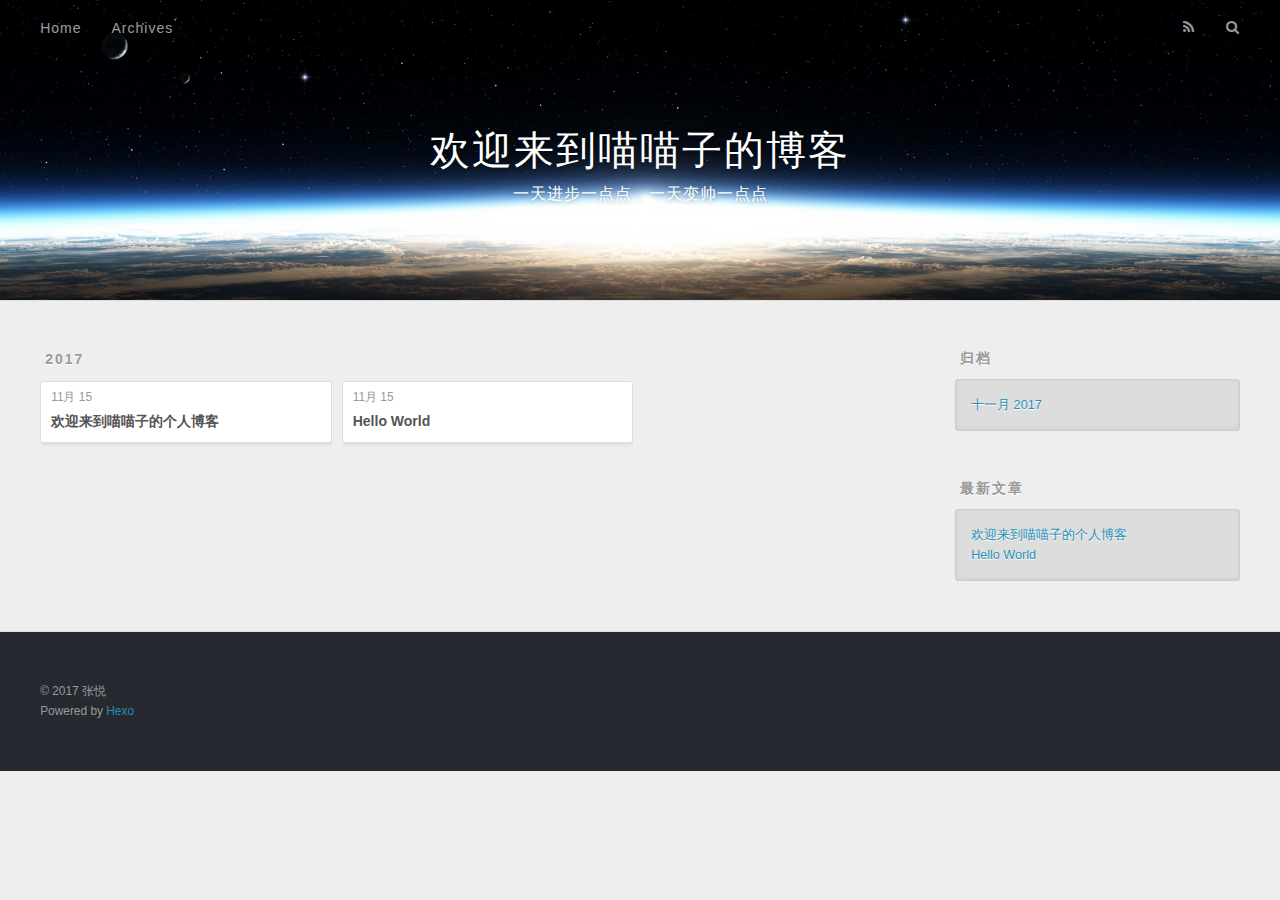
==== archives/2017/index.html @ 644e140f "Site updated: 2017-11-15 18:52:47" ====
<!DOCTYPE html>
<html>
<head>
  <meta charset="utf-8">
  
  <title>归档: 2017 | 欢迎来到喵喵子的博客</title>
  <meta name="viewport" content="width=device-width, initial-scale=1, maximum-scale=1">
  <meta name="description" content="记录生活点滴">
<meta property="og:type" content="website">
<meta property="og:title" content="欢迎来到喵喵子的博客">
<meta property="og:url" content="http://yejiuzy.github.io/archives/2017/index.html">
<meta property="og:site_name" content="欢迎来到喵喵子的博客">
<meta property="og:description" content="记录生活点滴">
<meta property="og:locale" content="zh-CN">
<meta name="twitter:card" content="summary">
<meta name="twitter:title" content="欢迎来到喵喵子的博客">
<meta name="twitter:description" content="记录生活点滴">
  
    <link rel="alternate" href="/atom.xml" title="欢迎来到喵喵子的博客" type="application/atom+xml">
  
  
    <link rel="icon" href="/favicon.png">
  
  
    <link href="//fonts.googleapis.com/css?family=Source+Code+Pro" rel="stylesheet" type="text/css">
  
  <link rel="stylesheet" href="/css/style.css">
  

</head>

<body>
  <div id="container">
    <div id="wrap">
      <header id="header">
  <div id="banner"></div>
  <div id="header-outer" class="outer">
    <div id="header-title" class="inner">
      <h1 id="logo-wrap">
        <a href="/" id="logo">欢迎来到喵喵子的博客</a>
      </h1>
      
        <h2 id="subtitle-wrap">
          <a href="/" id="subtitle">一天进步一点点，一天变帅一点点</a>
        </h2>
      
    </div>
    <div id="header-inner" class="inner">
      <nav id="main-nav">
        <a id="main-nav-toggle" class="nav-icon"></a>
        
          <a class="main-nav-link" href="/">Home</a>
        
          <a class="main-nav-link" href="/archives">Archives</a>
        
      </nav>
      <nav id="sub-nav">
        
          <a id="nav-rss-link" class="nav-icon" href="/atom.xml" title="RSS Feed"></a>
        
        <a id="nav-search-btn" class="nav-icon" title="搜索"></a>
      </nav>
      <div id="search-form-wrap">
        <form action="//google.com/search" method="get" accept-charset="UTF-8" class="search-form"><input type="search" name="q" class="search-form-input" placeholder="Search"><button type="submit" class="search-form-submit">&#xF002;</button><input type="hidden" name="sitesearch" value="http://yejiuzy.github.io"></form>
      </div>
    </div>
  </div>
</header>
      <div class="outer">
        <section id="main">
  
  
    
    
      
      
      <section class="archives-wrap">
        <div class="archive-year-wrap">
          <a href="/archives/2017" class="archive-year">2017</a>
        </div>
        <div class="archives">
    
    <article class="archive-article archive-type-post">
  <div class="archive-article-inner">
    <header class="archive-article-header">
      <a href="/2017/11/15/first/" class="archive-article-date">
  <time datetime="2017-11-15T09:51:10.000Z" itemprop="datePublished">11月 15</time>
</a>
      
  
    <h1 itemprop="name">
      <a class="archive-article-title" href="/2017/11/15/first/">欢迎来到喵喵子的个人博客</a>
    </h1>
  

    </header>
  </div>
</article>
  
    
    
    <article class="archive-article archive-type-post">
  <div class="archive-article-inner">
    <header class="archive-article-header">
      <a href="/2017/11/15/hello-world/" class="archive-article-date">
  <time datetime="2017-11-15T08:09:25.411Z" itemprop="datePublished">11月 15</time>
</a>
      
  
    <h1 itemprop="name">
      <a class="archive-article-title" href="/2017/11/15/hello-world/">Hello World</a>
    </h1>
  

    </header>
  </div>
</article>
  
  
    </div></section>
  

</section>
        
          <aside id="sidebar">
  
    

  
    

  
    
  
    
  <div class="widget-wrap">
    <h3 class="widget-title">归档</h3>
    <div class="widget">
      <ul class="archive-list"><li class="archive-list-item"><a class="archive-list-link" href="/archives/2017/11/">十一月 2017</a></li></ul>
    </div>
  </div>


  
    
  <div class="widget-wrap">
    <h3 class="widget-title">最新文章</h3>
    <div class="widget">
      <ul>
        
          <li>
            <a href="/2017/11/15/first/">欢迎来到喵喵子的个人博客</a>
          </li>
        
          <li>
            <a href="/2017/11/15/hello-world/">Hello World</a>
          </li>
        
      </ul>
    </div>
  </div>

  
</aside>
        
      </div>
      <footer id="footer">
  
  <div class="outer">
    <div id="footer-info" class="inner">
      &copy; 2017 张悦<br>
      Powered by <a href="http://hexo.io/" target="_blank">Hexo</a>
    </div>
  </div>
</footer>
    </div>
    <nav id="mobile-nav">
  
    <a href="/" class="mobile-nav-link">Home</a>
  
    <a href="/archives" class="mobile-nav-link">Archives</a>
  
</nav>
    

<script src="//ajax.googleapis.com/ajax/libs/jquery/2.0.3/jquery.min.js"></script>


  <link rel="stylesheet" href="/fancybox/jquery.fancybox.css">
  <script src="/fancybox/jquery.fancybox.pack.js"></script>


<script src="/js/script.js"></script>

  </div>
</body>
</html>
---- css/style.css ----
body {
  width: 100%;
}
body:before,
body:after {
  content: "";
  display: table;
}
body:after {
  clear: both;
}
html,
body,
div,
span,
applet,
object,
iframe,
h1,
h2,
h3,
h4,
h5,
h6,
p,
blockquote,
pre,
a,
abbr,
acronym,
address,
big,
cite,
code,
del,
dfn,
em,
img,
ins,
kbd,
q,
s,
samp,
small,
strike,
strong,
sub,
sup,
tt,
var,
dl,
dt,
dd,
ol,
ul,
li,
fieldset,
form,
label,
legend,
table,
caption,
tbody,
tfoot,
thead,
tr,
th,
td {
  margin: 0;
  padding: 0;
  border: 0;
  outline: 0;
  font-weight: inherit;
  font-style: inherit;
  font-family: inherit;
  font-size: 100%;
  vertical-align: baseline;
}
body {
  line-height: 1;
  color: #000;
  background: #fff;
}
ol,
ul {
  list-style: none;
}
table {
  border-collapse: separate;
  border-spacing: 0;
  vertical-align: middle;
}
caption,
th,
td {
  text-align: left;
  font-weight: normal;
  vertical-align: middle;
}
a img {
  border: none;
}
input,
button {
  margin: 0;
  padding: 0;
}
input::-moz-focus-inner,
button::-moz-focus-inner {
  border: 0;
  padding: 0;
}
@font-face {
  font-family: FontAwesome;
  font-style: normal;
  font-weight: normal;
  src: url("fonts/fontawesome-webfont.eot?v=#4.0.3");
  src: url("fonts/fontawesome-webfont.eot?#iefix&v=#4.0.3") format("embedded-opentype"), url("fonts/fontawesome-webfont.woff?v=#4.0.3") format("woff"), url("fonts/fontawesome-webfont.ttf?v=#4.0.3") format("truetype"), url("fonts/fontawesome-webfont.svg#fontawesomeregular?v=#4.0.3") format("svg");
}
html,
body,
#container {
  height: 100%;
}
body {
  background: #eee;
  font: 14px "Helvetica Neue", Helvetica, Arial, sans-serif;
  -webkit-text-size-adjust: 100%;
}
.outer {
  max-width: 1220px;
  margin: 0 auto;
  padding: 0 20px;
}
.outer:before,
.outer:after {
  content: "";
  display: table;
}
.outer:after {
  clear: both;
}
.inner {
  display: inline;
  float: left;
  width: 98.33333333333333%;
  margin: 0 0.833333333333333%;
}
.left,
.alignleft {
  float: left;
}
.right,
.alignright {
  float: right;
}
.clear {
  clear: both;
}
#container {
  position: relative;
}
.mobile-nav-on {
  overflow: hidden;
}
#wrap {
  height: 100%;
  width: 100%;
  position: absolute;
  top: 0;
  left: 0;
  -webkit-transition: 0.2s ease-out;
  -moz-transition: 0.2s ease-out;
  -ms-transition: 0.2s ease-out;
  transition: 0.2s ease-out;
  z-index: 1;
  background: #eee;
}
.mobile-nav-on #wrap {
  left: 280px;
}
@media screen and (min-width: 768px) {
  #main {
    display: inline;
    float: left;
    width: 73.33333333333333%;
    margin: 0 0.833333333333333%;
  }
}
.article-date,
.article-category-link,
.archive-year,
.widget-title {
  text-decoration: none;
  text-transform: uppercase;
  letter-spacing: 2px;
  color: #999;
  margin-bottom: 1em;
  margin-left: 5px;
  line-height: 1em;
  text-shadow: 0 1px #fff;
  font-weight: bold;
}
.article-inner,
.archive-article-inner {
  background: #fff;
  -webkit-box-shadow: 1px 2px 3px #ddd;
  box-shadow: 1px 2px 3px #ddd;
  border: 1px solid #ddd;
  border-radius: 3px;
}
.article-entry h1,
.widget h1 {
  font-size: 2em;
}
.article-entry h2,
.widget h2 {
  font-size: 1.5em;
}
.article-entry h3,
.widget h3 {
  font-size: 1.3em;
}
.article-entry h4,
.widget h4 {
  font-size: 1.2em;
}
.article-entry h5,
.widget h5 {
  font-size: 1em;
}
.article-entry h6,
.widget h6 {
  font-size: 1em;
  color: #999;
}
.article-entry hr,
.widget hr {
  border: 1px dashed #ddd;
}
.article-entry strong,
.widget strong {
  font-weight: bold;
}
.article-entry em,
.widget em,
.article-entry cite,
.widget cite {
  font-style: italic;
}
.article-entry sup,
.widget sup,
.article-entry sub,
.widget sub {
  font-size: 0.75em;
  line-height: 0;
  position: relative;
  vertical-align: baseline;
}
.article-entry sup,
.widget sup {
  top: -0.5em;
}
.article-entry sub,
.widget sub {
  bottom: -0.2em;
}
.article-entry small,
.widget small {
  font-size: 0.85em;
}
.article-entry acronym,
.widget acronym,
.article-entry abbr,
.widget abbr {
  border-bottom: 1px dotted;
}
.article-entry ul,
.widget ul,
.article-entry ol,
.widget ol,
.article-entry dl,
.widget dl {
  margin: 0 20px;
  line-height: 1.6em;
}
.article-entry ul ul,
.widget ul ul,
.article-entry ol ul,
.widget ol ul,
.article-entry ul ol,
.widget ul ol,
.article-entry ol ol,
.widget ol ol {
  margin-top: 0;
  margin-bottom: 0;
}
.article-entry ul,
.widget ul {
  list-style: disc;
}
.article-entry ol,
.widget ol {
  list-style: decimal;
}
.article-entry dt,
.widget dt {
  font-weight: bold;
}
#header {
  height: 300px;
  position: relative;
  border-bottom: 1px solid #ddd;
}
#header:before,
#header:after {
  content: "";
  position: absolute;
  left: 0;
  right: 0;
  height: 40px;
}
#header:before {
  top: 0;
  background: -webkit-linear-gradient(rgba(0,0,0,0.2), transparent);
  background: -moz-linear-gradient(rgba(0,0,0,0.2), transparent);
  background: -ms-linear-gradient(rgba(0,0,0,0.2), transparent);
  background: linear-gradient(rgba(0,0,0,0.2), transparent);
}
#header:after {
  bottom: 0;
  background: -webkit-linear-gradient(transparent, rgba(0,0,0,0.2));
  background: -moz-linear-gradient(transparent, rgba(0,0,0,0.2));
  background: -ms-linear-gradient(transparent, rgba(0,0,0,0.2));
  background: linear-gradient(transparent, rgba(0,0,0,0.2));
}
#header-outer {
  height: 100%;
  position: relative;
}
#header-inner {
  position: relative;
  overflow: hidden;
}
#banner {
  position: absolute;
  top: 0;
  left: 0;
  width: 100%;
  height: 100%;
  background: url("images/banner.jpg") center #000;
  -webkit-background-size: cover;
  -moz-background-size: cover;
  background-size: cover;
  z-index: -1;
}
#header-title {
  text-align: center;
  height: 40px;
  position: absolute;
  top: 50%;
  left: 0;
  margin-top: -20px;
}
#logo,
#subtitle {
  text-decoration: none;
  color: #fff;
  font-weight: 300;
  text-shadow: 0 1px 4px rgba(0,0,0,0.3);
}
#logo {
  font-size: 40px;
  line-height: 40px;
  letter-spacing: 2px;
}
#subtitle {
  font-size: 16px;
  line-height: 16px;
  letter-spacing: 1px;
}
#subtitle-wrap {
  margin-top: 16px;
}
#main-nav {
  float: left;
  margin-left: -15px;
}
.nav-icon,
.main-nav-link {
  float: left;
  color: #fff;
  opacity: 0.6;
  text-decoration: none;
  text-shadow: 0 1px rgba(0,0,0,0.2);
  -webkit-transition: opacity 0.2s;
  -moz-transition: opacity 0.2s;
  -ms-transition: opacity 0.2s;
  transition: opacity 0.2s;
  display: block;
  padding: 20px 15px;
}
.nav-icon:hover,
.main-nav-link:hover {
  opacity: 1;
}
.nav-icon {
  font-family: FontAwesome;
  text-align: center;
  font-size: 14px;
  width: 14px;
  height: 14px;
  padding: 20px 15px;
  position: relative;
  cursor: pointer;
}
.main-nav-link {
  font-weight: 300;
  letter-spacing: 1px;
}
@media screen and (max-width: 479px) {
  .main-nav-link {
    display: none;
  }
}
#main-nav-toggle {
  display: none;
}
#main-nav-toggle:before {
  content: "\f0c9";
}
@media screen and (max-width: 479px) {
  #main-nav-toggle {
    display: block;
  }
}
#sub-nav {
  float: right;
  margin-right: -15px;
}
#nav-rss-link:before {
  content: "\f09e";
}
#nav-search-btn:before {
  content: "\f002";
}
#search-form-wrap {
  position: absolute;
  top: 15px;
  width: 150px;
  height: 30px;
  right: -150px;
  opacity: 0;
  -webkit-transition: 0.2s ease-out;
  -moz-transition: 0.2s ease-out;
  -ms-transition: 0.2s ease-out;
  transition: 0.2s ease-out;
}
#search-form-wrap.on {
  opacity: 1;
  right: 0;
}
@media screen and (max-width: 479px) {
  #search-form-wrap {
    width: 100%;
    right: -100%;
  }
}
.search-form {
  position: absolute;
  top: 0;
  left: 0;
  right: 0;
  background: #fff;
  padding: 5px 15px;
  border-radius: 15px;
  -webkit-box-shadow: 0 0 10px rgba(0,0,0,0.3);
  box-shadow: 0 0 10px rgba(0,0,0,0.3);
}
.search-form-input {
  border: none;
  background: none;
  color: #555;
  width: 100%;
  font: 13px "Helvetica Neue", Helvetica, Arial, sans-serif;
  outline: none;
}
.search-form-input::-webkit-search-results-decoration,
.search-form-input::-webkit-search-cancel-button {
  -webkit-appearance: none;
}
.search-form-submit {
  position: absolute;
  top: 50%;
  right: 10px;
  margin-top: -7px;
  font: 13px FontAwesome;
  border: none;
  background: none;
  color: #bbb;
  cursor: pointer;
}
.search-form-submit:hover,
.search-form-submit:focus {
  color: #777;
}
.article {
  margin: 50px 0;
}
.article-inner {
  overflow: hidden;
}
.article-meta:before,
.article-meta:after {
  content: "";
  display: table;
}
.article-meta:after {
  clear: both;
}
.article-date {
  float: left;
}
.article-category {
  float: left;
  line-height: 1em;
  color: #ccc;
  text-shadow: 0 1px #fff;
  margin-left: 8px;
}
.article-category:before {
  content: "\2022";
}
.article-category-link {
  margin: 0 12px 1em;
}
.article-header {
  padding: 20px 20px 0;
}
.article-title {
  text-decoration: none;
  font-size: 2em;
  font-weight: bold;
  color: #555;
  line-height: 1.1em;
  -webkit-transition: color 0.2s;
  -moz-transition: color 0.2s;
  -ms-transition: color 0.2s;
  transition: color 0.2s;
}
a.article-title:hover {
  color: #258fb8;
}
.article-entry {
  color: #555;
  padding: 0 20px;
}
.article-entry:before,
.article-entry:after {
  content: "";
  display: table;
}
.article-entry:after {
  clear: both;
}
.article-entry p,
.article-entry table {
  line-height: 1.6em;
  margin: 1.6em 0;
}
.article-entry h1,
.article-entry h2,
.article-entry h3,
.article-entry h4,
.article-entry h5,
.article-entry h6 {
  font-weight: bold;
}
.article-entry h1,
.article-entry h2,
.article-entry h3,
.article-entry h4,
.article-entry h5,
.article-entry h6 {
  line-height: 1.1em;
  margin: 1.1em 0;
}
.article-entry a {
  color: #258fb8;
  text-decoration: none;
}
.article-entry a:hover {
  text-decoration: underline;
}
.article-entry ul,
.article-entry ol,
.article-entry dl {
  margin-top: 1.6em;
  margin-bottom: 1.6em;
}
.article-entry img,
.article-entry video {
  max-width: 100%;
  height: auto;
  display: block;
  margin: auto;
}
.article-entry iframe {
  border: none;
}
.article-entry table {
  width: 100%;
  border-collapse: collapse;
  border-spacing: 0;
}
.article-entry th {
  font-weight: bold;
  border-bottom: 3px solid #ddd;
  padding-bottom: 0.5em;
}
.article-entry td {
  border-bottom: 1px solid #ddd;
  padding: 10px 0;
}
.article-entry blockquote {
  font-family: Georgia, "Times New Roman", serif;
  font-size: 1.4em;
  margin: 1.6em 20px;
  text-align: center;
}
.article-entry blockquote footer {
  font-size: 14px;
  margin: 1.6em 0;
  font-family: "Helvetica Neue", Helvetica, Arial, sans-serif;
}
.article-entry blockquote footer cite:before {
  content: "—";
  padding: 0 0.5em;
}
.article-entry .pullquote {
  text-align: left;
  width: 45%;
  margin: 0;
}
.article-entry .pullquote.left {
  margin-left: 0.5em;
  margin-right: 1em;
}
.article-entry .pullquote.right {
  margin-right: 0.5em;
  margin-left: 1em;
}
.article-entry .caption {
  color: #999;
  display: block;
  font-size: 0.9em;
  margin-top: 0.5em;
  position: relative;
  text-align: center;
}
.article-entry .video-container {
  position: relative;
  padding-top: 56.25%;
  height: 0;
  overflow: hidden;
}
.article-entry .video-container iframe,
.article-entry .video-container object,
.article-entry .video-container embed {
  position: absolute;
  top: 0;
  left: 0;
  width: 100%;
  height: 100%;
  margin-top: 0;
}
.article-more-link a {
  display: inline-block;
  line-height: 1em;
  padding: 6px 15px;
  border-radius: 15px;
  background: #eee;
  color: #999;
  text-shadow: 0 1px #fff;
  text-decoration: none;
}
.article-more-link a:hover {
  background: #258fb8;
  color: #fff;
  text-decoration: none;
  text-shadow: 0 1px #1e7293;
}
.article-footer {
  font-size: 0.85em;
  line-height: 1.6em;
  border-top: 1px solid #ddd;
  padding-top: 1.6em;
  margin: 0 20px 20px;
}
.article-footer:before,
.article-footer:after {
  content: "";
  display: table;
}
.article-footer:after {
  clear: both;
}
.article-footer a {
  color: #999;
  text-decoration: none;
}
.article-footer a:hover {
  color: #555;
}
.article-tag-list-item {
  float: left;
  margin-right: 10px;
}
.article-tag-list-link:before {
  content: "#";
}
.article-comment-link {
  float: right;
}
.article-comment-link:before {
  content: "\f075";
  font-family: FontAwesome;
  padding-right: 8px;
}
.article-share-link {
  cursor: pointer;
  float: right;
  margin-left: 20px;
}
.article-share-link:before {
  content: "\f064";
  font-family: FontAwesome;
  padding-right: 6px;
}
#article-nav {
  position: relative;
}
#article-nav:before,
#article-nav:after {
  content: "";
  display: table;
}
#article-nav:after {
  clear: both;
}
@media screen and (min-width: 768px) {
  #article-nav {
    margin: 50px 0;
  }
  #article-nav:before {
    width: 8px;
    height: 8px;
    position: absolute;
    top: 50%;
    left: 50%;
    margin-top: -4px;
    margin-left: -4px;
    content: "";
    border-radius: 50%;
    background: #ddd;
    -webkit-box-shadow: 0 1px 2px #fff;
    box-shadow: 0 1px 2px #fff;
  }
}
.article-nav-link-wrap {
  text-decoration: none;
  text-shadow: 0 1px #fff;
  color: #999;
  -webkit-box-sizing: border-box;
  -moz-box-sizing: border-box;
  box-sizing: border-box;
  margin-top: 50px;
  text-align: center;
  display: block;
}
.article-nav-link-wrap:hover {
  color: #555;
}
@media screen and (min-width: 768px) {
  .article-nav-link-wrap {
    width: 50%;
    margin-top: 0;
  }
}
@media screen and (min-width: 768px) {
  #article-nav-newer {
    float: left;
    text-align: right;
    padding-right: 20px;
  }
}
@media screen and (min-width: 768px) {
  #article-nav-older {
    float: right;
    text-align: left;
    padding-left: 20px;
  }
}
.article-nav-caption {
  text-transform: uppercase;
  letter-spacing: 2px;
  color: #ddd;
  line-height: 1em;
  font-weight: bold;
}
#article-nav-newer .article-nav-caption {
  margin-right: -2px;
}
.article-nav-title {
  font-size: 0.85em;
  line-height: 1.6em;
  margin-top: 0.5em;
}
.article-share-box {
  position: absolute;
  display: none;
  background: #fff;
  -webkit-box-shadow: 1px 2px 10px rgba(0,0,0,0.2);
  box-shadow: 1px 2px 10px rgba(0,0,0,0.2);
  border-radius: 3px;
  margin-left: -145px;
  overflow: hidden;
  z-index: 1;
}
.article-share-box.on {
  display: block;
}
.article-share-input {
  width: 100%;
  background: none;
  -webkit-box-sizing: border-box;
  -moz-box-sizing: border-box;
  box-sizing: border-box;
  font: 14px "Helvetica Neue", Helvetica, Arial, sans-serif;
  padding: 0 15px;
  color: #555;
  outline: none;
  border: 1px solid #ddd;
  border-radius: 3px 3px 0 0;
  height: 36px;
  line-height: 36px;
}
.article-share-links {
  background: #eee;
}
.article-share-links:before,
.article-share-links:after {
  content: "";
  display: table;
}
.article-share-links:after {
  clear: both;
}
.article-share-twitter,
.article-share-facebook,
.article-share-pinterest,
.article-share-google {
  width: 50px;
  height: 36px;
  display: block;
  float: left;
  position: relative;
  color: #999;
  text-shadow: 0 1px #fff;
}
.article-share-twitter:before,
.article-share-facebook:before,
.article-share-pinterest:before,
.article-share-google:before {
  font-size: 20px;
  font-family: FontAwesome;
  width: 20px;
  height: 20px;
  position: absolute;
  top: 50%;
  left: 50%;
  margin-top: -10px;
  margin-left: -10px;
  text-align: center;
}
.article-share-twitter:hover,
.article-share-facebook:hover,
.article-share-pinterest:hover,
.article-share-google:hover {
  color: #fff;
}
.article-share-twitter:before {
  content: "\f099";
}
.article-share-twitter:hover {
  background: #00aced;
  text-shadow: 0 1px #008abe;
}
.article-share-facebook:before {
  content: "\f09a";
}
.article-share-facebook:hover {
  background: #3b5998;
  text-shadow: 0 1px #2f477a;
}
.article-share-pinterest:before {
  content: "\f0d2";
}
.article-share-pinterest:hover {
  background: #cb2027;
  text-shadow: 0 1px #a21a1f;
}
.article-share-google:before {
  content: "\f0d5";
}
.article-share-google:hover {
  background: #dd4b39;
  text-shadow: 0 1px #be3221;
}
.article-gallery {
  background: #000;
  position: relative;
}
.article-gallery-photos {
  position: relative;
  overflow: hidden;
}
.article-gallery-img {
  display: none;
  max-width: 100%;
}
.article-gallery-img:first-child {
  display: block;
}
.article-gallery-img.loaded {
  position: absolute;
  display: block;
}
.article-gallery-img img {
  display: block;
  max-width: 100%;
  margin: 0 auto;
}
#comments {
  background: #fff;
  -webkit-box-shadow: 1px 2px 3px #ddd;
  box-shadow: 1px 2px 3px #ddd;
  padding: 20px;
  border: 1px solid #ddd;
  border-radius: 3px;
  margin: 50px 0;
}
#comments a {
  color: #258fb8;
}
.archives-wrap {
  margin: 50px 0;
}
.archives:before,
.archives:after {
  content: "";
  display: table;
}
.archives:after {
  clear: both;
}
.archive-year-wrap {
  margin-bottom: 1em;
}
.archives {
  -webkit-column-gap: 10px;
  -moz-column-gap: 10px;
  column-gap: 10px;
}
@media screen and (min-width: 480px) and (max-width: 767px) {
  .archives {
    -webkit-column-count: 2;
    -moz-column-count: 2;
    column-count: 2;
  }
}
@media screen and (min-width: 768px) {
  .archives {
    -webkit-column-count: 3;
    -moz-column-count: 3;
    column-count: 3;
  }
}
.archive-article {
  -webkit-column-break-inside: avoid;
  page-break-inside: avoid;
  overflow: hidden;
  break-inside: avoid-column;
}
.archive-article-inner {
  padding: 10px;
  margin-bottom: 15px;
}
.archive-article-title {
  text-decoration: none;
  font-weight: bold;
  color: #555;
  -webkit-transition: color 0.2s;
  -moz-transition: color 0.2s;
  -ms-transition: color 0.2s;
  transition: color 0.2s;
  line-height: 1.6em;
}
.archive-article-title:hover {
  color: #258fb8;
}
.archive-article-footer {
  margin-top: 1em;
}
.archive-article-date {
  color: #999;
  text-decoration: none;
  font-size: 0.85em;
  line-height: 1em;
  margin-bottom: 0.5em;
  display: block;
}
#page-nav {
  margin: 50px auto;
  background: #fff;
  -webkit-box-shadow: 1px 2px 3px #ddd;
  box-shadow: 1px 2px 3px #ddd;
  border: 1px solid #ddd;
  border-radius: 3px;
  text-align: center;
  color: #999;
  overflow: hidden;
}
#page-nav:before,
#page-nav:after {
  content: "";
  display: table;
}
#page-nav:after {
  clear: both;
}
#page-nav a,
#page-nav span {
  padding: 10px 20px;
  line-height: 1;
  height: 2ex;
}
#page-nav a {
  color: #999;
  text-decoration: none;
}
#page-nav a:hover {
  background: #999;
  color: #fff;
}
#page-nav .prev {
  float: left;
}
#page-nav .next {
  float: right;
}
#page-nav .page-number {
  display: inline-block;
}
@media screen and (max-width: 479px) {
  #page-nav .page-number {
    display: none;
  }
}
#page-nav .current {
  color: #555;
  font-weight: bold;
}
#page-nav .space {
  color: #ddd;
}
#footer {
  background: #262a30;
  padding: 50px 0;
  border-top: 1px solid #ddd;
  color: #999;
}
#footer a {
  color: #258fb8;
  text-decoration: none;
}
#footer a:hover {
  text-decoration: underline;
}
#footer-info {
  line-height: 1.6em;
  font-size: 0.85em;
}
.article-entry pre,
.article-entry .highlight {
  background: #2d2d2d;
  margin: 0 -20px;
  padding: 15px 20px;
  border-style: solid;
  border-color: #ddd;
  border-width: 1px 0;
  overflow: auto;
  color: #ccc;
  line-height: 22.400000000000002px;
}
.article-entry .highlight .gutter pre,
.article-entry .gist .gist-file .gist-data .line-numbers {
  color: #666;
  font-size: 0.85em;
}
.article-entry pre,
.article-entry code {
  font-family: "Source Code Pro", Consolas, Monaco, Menlo, Consolas, monospace;
}
.article-entry code {
  background: #eee;
  text-shadow: 0 1px #fff;
  padding: 0 0.3em;
}
.article-entry pre code {
  background: none;
  text-shadow: none;
  padding: 0;
}
.article-entry .highlight pre {
  border: none;
  margin: 0;
  padding: 0;
}
.article-entry .highlight table {
  margin: 0;
  width: auto;
}
.article-entry .highlight td {
  border: none;
  padding: 0;
}
.article-entry .highlight figcaption {
  font-size: 0.85em;
  color: #999;
  line-height: 1em;
  margin-bottom: 1em;
}
.article-entry .highlight figcaption:before,
.article-entry .highlight figcaption:after {
  content: "";
  display: table;
}
.article-entry .highlight figcaption:after {
  clear: both;
}
.article-entry .highlight figcaption a {
  float: right;
}
.article-entry .highlight .gutter pre {
  text-align: right;
  padding-right: 20px;
}
.article-entry .highlight .line {
  height: 22.400000000000002px;
}
.article-entry .highlight .line.marked {
  background: #515151;
}
.article-entry .gist {
  margin: 0 -20px;
  border-style: solid;
  border-color: #ddd;
  border-width: 1px 0;
  background: #2d2d2d;
  padding: 15px 20px 15px 0;
}
.article-entry .gist .gist-file {
  border: none;
  font-family: "Source Code Pro", Consolas, Monaco, Menlo, Consolas, monospace;
  margin: 0;
}
.article-entry .gist .gist-file .gist-data {
  background: none;
  border: none;
}
.article-entry .gist .gist-file .gist-data .line-numbers {
  background: none;
  border: none;
  padding: 0 20px 0 0;
}
.article-entry .gist .gist-file .gist-data .line-data {
  padding: 0 !important;
}
.article-entry .gist .gist-file .highlight {
  margin: 0;
  padding: 0;
  border: none;
}
.article-entry .gist .gist-file .gist-meta {
  background: #2d2d2d;
  color: #999;
  font: 0.85em "Helvetica Neue", Helvetica, Arial, sans-serif;
  text-shadow: 0 0;
  padding: 0;
  margin-top: 1em;
  margin-left: 20px;
}
.article-entry .gist .gist-file .gist-meta a {
  color: #258fb8;
  font-weight: normal;
}
.article-entry .gist .gist-file .gist-meta a:hover {
  text-decoration: underline;
}
pre .comment,
pre .title {
  color: #999;
}
pre .variable,
pre .attribute,
pre .tag,
pre .regexp,
pre .ruby .constant,
pre .xml .tag .title,
pre .xml .pi,
pre .xml .doctype,
pre .html .doctype,
pre .css .id,
pre .css .class,
pre .css .pseudo {
  color: #f2777a;
}
pre .number,
pre .preprocessor,
pre .built_in,
pre .literal,
pre .params,
pre .constant {
  color: #f99157;
}
pre .class,
pre .ruby .class .title,
pre .css .rules .attribute {
  color: #9c9;
}
pre .string,
pre .value,
pre .inheritance,
pre .header,
pre .ruby .symbol,
pre .xml .cdata {
  color: #9c9;
}
pre .css .hexcolor {
  color: #6cc;
}
pre .function,
pre .python .decorator,
pre .python .title,
pre .ruby .function .title,
pre .ruby .title .keyword,
pre .perl .sub,
pre .javascript .title,
pre .coffeescript .title {
  color: #69c;
}
pre .keyword,
pre .javascript .function {
  color: #c9c;
}
@media screen and (max-width: 479px) {
  #mobile-nav {
    position: absolute;
    top: 0;
    left: 0;
    width: 280px;
    height: 100%;
    background: #191919;
    border-right: 1px solid #fff;
  }
}
@media screen and (max-width: 479px) {
  .mobile-nav-link {
    display: block;
    color: #999;
    text-decoration: none;
    padding: 15px 20px;
    font-weight: bold;
  }
  .mobile-nav-link:hover {
    color: #fff;
  }
}
@media screen and (min-width: 768px) {
  #sidebar {
    display: inline;
    float: left;
    width: 23.333333333333332%;
    margin: 0 0.833333333333333%;
  }
}
.widget-wrap {
  margin: 50px 0;
}
.widget {
  color: #777;
  text-shadow: 0 1px #fff;
  background: #ddd;
  -webkit-box-shadow: 0 -1px 4px #ccc inset;
  box-shadow: 0 -1px 4px #ccc inset;
  border: 1px solid #ccc;
  padding: 15px;
  border-radius: 3px;
}
.widget a {
  color: #258fb8;
  text-decoration: none;
}
.widget a:hover {
  text-decoration: underline;
}
.widget ul ul,
.widget ol ul,
.widget dl ul,
.widget ul ol,
.widget ol ol,
.widget dl ol,
.widget ul dl,
.widget ol dl,
.widget dl dl {
  margin-left: 15px;
  list-style: disc;
}
.widget {
  line-height: 1.6em;
  word-wrap: break-word;
  font-size: 0.9em;
}
.widget ul,
.widget ol {
  list-style: none;
  margin: 0;
}
.widget ul ul,
.widget ol ul,
.widget ul ol,
.widget ol ol {
  margin: 0 20px;
}
.widget ul ul,
.widget ol ul {
  list-style: disc;
}
.widget ul ol,
.widget ol ol {
  list-style: decimal;
}
.category-list-count,
.tag-list-count,
.archive-list-count {
  padding-left: 5px;
  color: #999;
  font-size: 0.85em;
}
.category-list-count:before,
.tag-list-count:before,
.archive-list-count:before {
  content: "(";
}
.category-list-count:after,
.tag-list-count:after,
.archive-list-count:after {
  content: ")";
}
.tagcloud a {
  margin-right: 5px;
  display: inline-block;
}
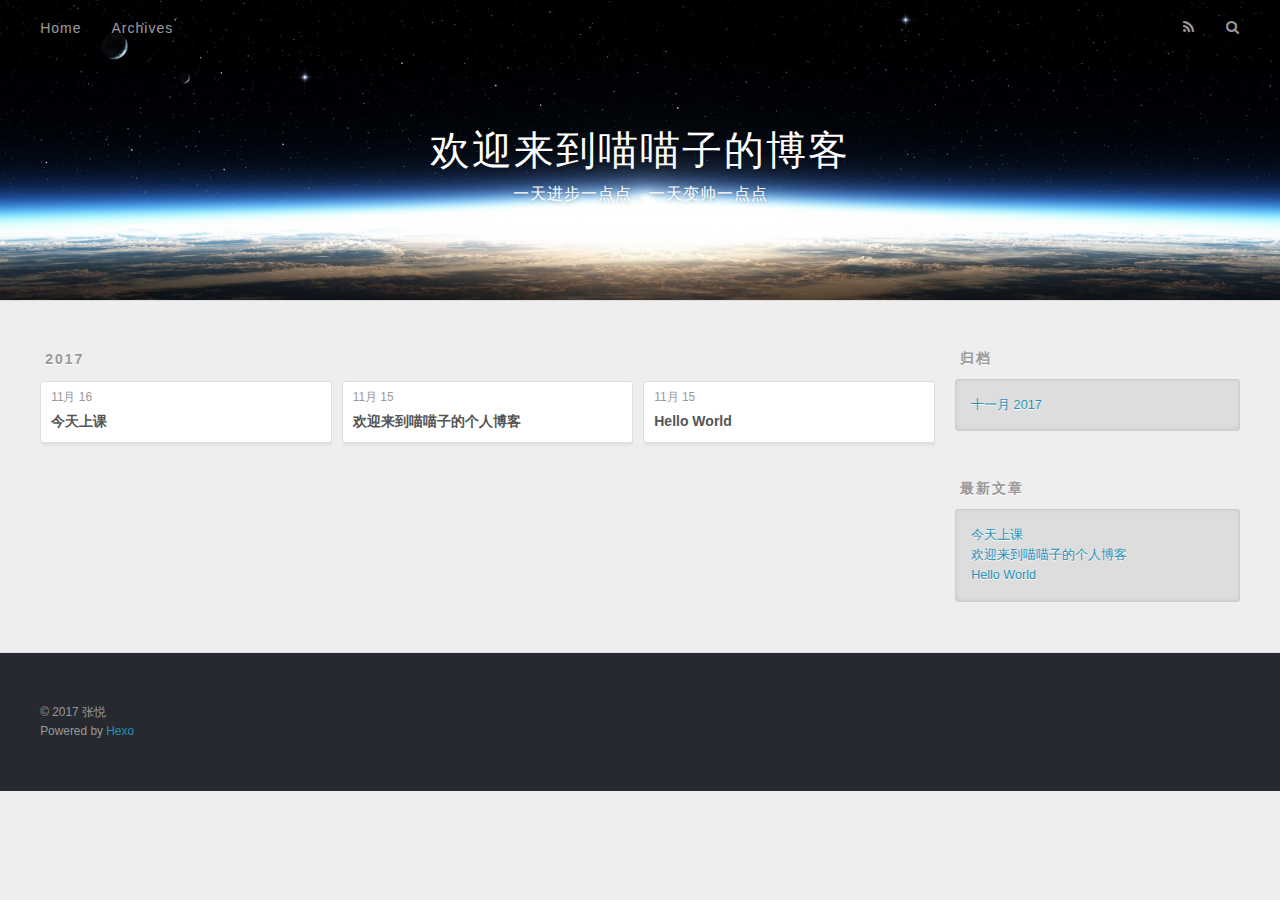
==== commit 89d882a8: "Site updated: 2017-11-16 19:59:36" ====
--- a/archives/2017/index.html
+++ b/archives/2017/index.html
@@ -83,6 +83,25 @@
     <article class="archive-article archive-type-post">
   <div class="archive-article-inner">
     <header class="archive-article-header">
+      <a href="/2017/11/16/今天上课/" class="archive-article-date">
+  <time datetime="2017-11-16T11:47:47.000Z" itemprop="datePublished">11月 16</time>
+</a>
+      
+  
+    <h1 itemprop="name">
+      <a class="archive-article-title" href="/2017/11/16/今天上课/">今天上课</a>
+    </h1>
+  
+
+    </header>
+  </div>
+</article>
+  
+    
+    
+    <article class="archive-article archive-type-post">
+  <div class="archive-article-inner">
+    <header class="archive-article-header">
       <a href="/2017/11/15/first/" class="archive-article-date">
   <time datetime="2017-11-15T09:51:10.000Z" itemprop="datePublished">11月 15</time>
 </a>
@@ -149,6 +168,10 @@
       <ul>
         
           <li>
+            <a href="/2017/11/16/今天上课/">今天上课</a>
+          </li>
+        
+          <li>
             <a href="/2017/11/15/first/">欢迎来到喵喵子的个人博客</a>
           </li>
         
